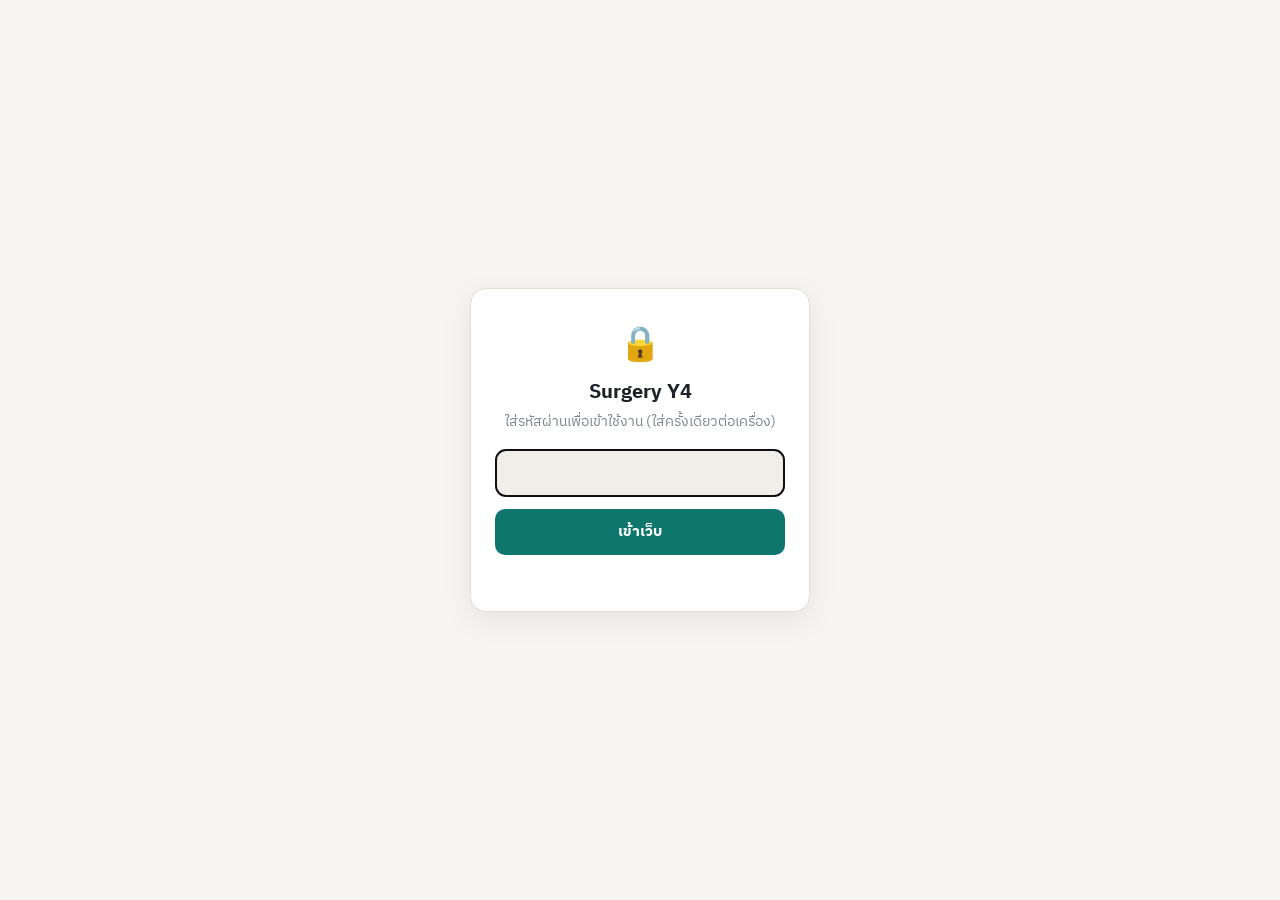
==== crt-abdominal-mass.html @ 893388a8 "Add CRT Gen B pages: Abdominal mass and Acute abdomen Two separate pages built from the CRT prep doc" ====
<!doctype html>
<html lang="th">
<head>
<meta charset="utf-8">
<meta name="viewport" content="width=device-width,initial-scale=1">
<title>Surgery Y4 · CRT: Abdominal mass</title>
<link rel="preconnect" href="https://fonts.googleapis.com"><link rel="preconnect" href="https://fonts.gstatic.com" crossorigin>
<link href="https://fonts.googleapis.com/css2?family=IBM+Plex+Sans+Thai:wght@400;500;600;700&display=swap" rel="stylesheet">
<link rel="stylesheet" href="assets/style.css">
<script src="assets/gate.js"></script>
</head>
<body>
<main class="wrap">
  <h1>CRT: Abdominal mass</h1>
  <p class="lead">CRT สาย Gen B กลุ่ม F2 · อ.สีชาด · ไล่ตามชีท Activity I ทีละตอน: ซักประวัติ → DDx + ตรวจร่างกาย → ส่งตรวจ → lab → วินิจฉัย + biopsy → การรักษาและเตรียมผ่าตัด</p>
  <div class="row" style="margin:0 0 14px"><a class="btn primary" href="crt-abdominal-mass.html">🫃 CRT: Abdominal mass</a><a class="btn" href="crt-acute-abdomen.html">🚨 CRT: Acute abdomen</a></div>
  <div class="legend" style="display:block"><b>เคสใน Activity I</b><div style="margin-top:4px">ชายไทย 50 ปี คลำก้อนท้องซ้ายบน 2 เดือน แน่นท้อง กินได้น้อยลง น้ำหนักลด 4 กก. · ตรวจพบก้อน 10 × 12 cm ที่ LUQ ผิวขรุขระ แข็ง ขยับได้ ไม่เจ็บ</div><div style="margin-top:4px">CT: exophytic mass 12.6 × 22.1 × 16.2 cm จาก antrum มี central necrosis ไม่มีต่อมน้ำเหลืองโต · EGD: submucosal mass · <strong>วินิจฉัย: gastric GIST</strong></div></div>
  <div class="legend"><span><b>🔥</b> ออกบ่อยมาก</span><span><b>★</b> เคยออก</span><span><mark class="trap">ไฮไลต์เหลือง</mark> จุดที่ข้อสอบชอบหลอก</span><span>ป้ายขวาของหัวข้อ = จำนวนชุดข้อสอบเก่า (จาก 27 ชุด MCQ Med38–51) ที่มีเรื่องนั้น</span></div>
  <div class="card sec">
    <div class="toolbar" style="margin:0 0 6px"><button class="btn sm" id="openall">เปิดทั้งหมด</button><button class="btn sm" id="closeall">ปิดทั้งหมด</button></div>
    <details class="topic" id="s1" open><summary><span class="tt">ตอนที่ 1 ซักประวัติ</span></summary><div class="topic-body"><p>ซักให้ได้ 3 เรื่อง: ก้อนมาจากอวัยวะไหน, น่าจะเป็นเนื้อร้ายไหม, และผู้ป่วยพร้อมผ่าตัดแค่ไหน ในคาบ อาจารย์ตอบไว้ว่า กินได้ลดลง, แน่นท้องตลอด, ไม่ปวด, น้ำหนักลด 4 กก. ใน 2 เดือน, คลำก้อนได้ที่ LUQ, ไม่มีโรคประจำตัว</p>
<ul>
<li>🗣️ <strong>อาการ — ก้อนในท้องจาก GIST ของกระเพาะ (เคสนี้)</strong>:<ul>
<li><strong>ตำแหน่ง</strong>: ก้อนที่ท้องด้านซ้ายบน (LUQ) คลำขอบบนไม่ได้</li>
<li><strong>เริ่มต้น</strong>: ค่อยเป็นค่อยไป คลำเจอเอง ไม่มีเหตุนำ</li>
<li><strong>ระยะเวลา</strong>: 2 เดือน</li>
<li><strong>ลักษณะ</strong>: ก้อนแข็ง ผิวขรุขระ ไม่เจ็บ · อึดอัดแน่นท้องเป็นบางครั้ง ไม่ปวด</li>
<li><strong>ร้าว/ลาม</strong>: ไม่มีอาการปวดร้าว</li>
<li><strong>อาการร่วม</strong>: กินได้น้อยลงเพราะแน่น (ไม่ได้เบื่ออาหาร), น้ำหนักลด 4 กก. ใน 2 เดือน, ซีดเล็กน้อย · ไม่มีคลื่นไส้อาเจียน ไม่มีไข้ อุจจาระปัสสาวะปกติ · GIST ทั่วไปมักมาด้วยเลือดออกในทางเดินอาหาร (ถ่ายดำ ซีด)</li>
<li><strong>ปัจจัยที่ทำให้เป็นมาก/ดีขึ้น</strong>: แน่นมากขึ้นเมื่อกินอาหาร</li>
<li><strong>ช่วงเวลา/การดำเนินโรค</strong>: ก้อนโตช้า อาการน้อยจนก้อนใหญ่มาก เพราะโตออกนอกผนังกระเพาะ (exophytic) · พบบ่อยช่วงอายุ 50–60 ปี</li>
</ul>
</li>
</ul>
<ol>
<li><strong>ตัวก้อน</strong> — เริ่มเมื่อไร, คลำเจอเองหรือคนอื่นทัก, โตเร็วแค่ไหน, ตำแหน่งตอนแรก, ปวดไหม, โตขึ้นตอนไอเบ่งหรือยุบตอนนอน (hernia)<ul>
<li>โตเร็วในไม่กี่สัปดาห์ → คิดถึงเลือดออกในก้อน, abscess หรือมะเร็งที่โตเร็ว (lymphoma)</li>
</ul>
</li>
<li><strong>อาการตามอวัยวะ</strong><ul>
<li>กระเพาะ: อิ่มเร็ว (early satiety), dyspepsia, คลื่นไส้อาเจียนเศษอาหาร (gastric outlet obstruction — ก้อนที่ antrum), กลืนลำบาก, อาเจียนเป็นเลือด, ถ่ายดำ</li>
<li>ลำไส้ใหญ่: นิสัยการถ่ายเปลี่ยน, ถ่ายเป็นเลือด, ท้องผูกสลับท้องเสีย, อุจจาระลำเล็กลง</li>
<li>ตับอ่อน/ทางเดินน้ำดี: ตาเหลือง คัน ปัสสาวะสีชา อุจจาระซีด, ปวดร้าวไปหลัง, ถ่ายมัน, เบาหวานเพิ่งเป็นใหม่</li>
<li>ไต/ต่อมหมวกไต: ปัสสาวะเป็นเลือด, ปวดเอว, ปวดศีรษะ ใจสั่น เหงื่อออก (pheochromocytoma), ลักษณะ Cushing</li>
<li>ม้าม/เลือด: ซีด เลือดออกง่าย ติดเชื้อบ่อย ไข้เรื้อรัง</li>
</ul>
</li>
<li><strong>Constitutional / B symptoms</strong> — ไข้ เหงื่อออกกลางคืน น้ำหนักลด (คิดเป็น % ต่อเวลา), เบื่ออาหาร</li>
<li><strong>อาการซีด</strong> — เหนื่อยง่าย ใจสั่น เวียนศีรษะ และถามถ่ายดำทุกครั้ง เพราะ GIST และมะเร็งกระเพาะมักเลือดซึม</li>
<li><strong>ประวัติอดีตที่เปลี่ยน DDx</strong><ul>
<li>ดื่มเหล้า + เคยปวดท้องรุนแรงร้าวหลัง → acute pancreatitis → pancreatic pseudocyst</li>
<li>อุบัติเหตุช่องท้อง → splenic hematoma, pseudocyst</li>
<li>ยาต้านการแข็งตัวของเลือด → rectus sheath hematoma</li>
<li>Thalassemia, มาลาเรีย, ตับแข็ง → splenomegaly</li>
<li>ไวรัสตับอักเสบ B/C, มะเร็งเดิม, ผ่าตัดเดิม</li>
</ul>
</li>
<li><strong>ประวัติครอบครัว</strong> — มะเร็งกระเพาะ/ลำไส้ (Lynch, FAP, hereditary diffuse gastric cancer), NF1 (สัมพันธ์กับ GIST), VHL</li>
<li><strong>ความพร้อมผ่าตัด</strong> — โรคประจำตัว, ยา (antiplatelet, anticoagulant), แพ้ยา, เดินขึ้นบันได 2 ชั้นได้ไหม (ประมาณ 4 METs), สูบบุหรี่</li>
</ol></div></details><details class="topic" id="s2" ><summary><span class="tt">ตอนที่ 2 สมมติฐาน + การตรวจร่างกายที่ใช้แยก</span><span class="hy warm" title="มีเรื่องนี้ใน 7 จาก 27 ชุดข้อสอบ">★ ออก 7/27 ชุด</span></summary><div class="topic-body"><div class="topic-tools"><a class="btn sm" href="summary.html?cat=hpb">📚 สรุป ม้าม/ตับอ่อน</a><a class="btn sm primary" href="exam.html?tp=hpb%7C8&tt=Chronic%20pancreatitis%20%26%20spleen">📝 ข้อสอบเรื่อง Chronic pancreatitis & spleen (3 ข้อ)</a></div><p>ก้อน LUQ โตช้า ไม่ปวด แน่นท้อง กินได้น้อยลง น้ำหนักลด ในชาย 50 ปี → คิดเนื้องอกกระเพาะอาหารก่อน รองลงมาคือม้าม ตับอ่อนส่วนหาง ไตซ้าย และ retroperitoneal sarcoma ตอบเป็นชั้นจากผนังหน้าท้องเข้าไป แล้วไล่ตามอวัยวะ จะไม่ลืมตัวไหน</p>
<div class="tbl"><table>
<thead>
<tr>
<th>ชั้น / อวัยวะ</th>
<th>โรคที่คิด</th>
<th>เคสนี้เข้ากันแค่ไหน</th>
</tr>
</thead>
<tbody>
<tr>
<td>ผนังหน้าท้อง</td>
<td>rectus sheath hematoma, desmoid, lipoma, hernia</td>
<td>ไม่มียากันเลือดแข็ง ไม่เคยผ่าตัด → ไม่น่าใช่</td>
</tr>
<tr>
<td>กระเพาะอาหาร</td>
<td>GIST, adenocarcinoma, lymphoma, leiomyoma</td>
<td>อิ่มเร็ว กินน้อยลง น้ำหนักลด → เข้ากันที่สุด</td>
</tr>
<tr>
<td>ม้าม</td>
<td>splenomegaly (lymphoma, CML, myelofibrosis, thalassemia, malaria, portal hypertension), splenic cyst/abscess</td>
<td>ต้องตรวจ notch การเคลื่อนตามหายใจ และดู CBC</td>
</tr>
<tr>
<td>ตับอ่อน body/tail</td>
<td>pancreatic pseudocyst, cystic neoplasm (MCN, SPN), adenocarcinoma, NET</td>
<td>ดื่มเหล้าบ้าง แต่ไม่เคยปวดแบบ pancreatitis → pseudocyst ไม่น่าใช่</td>
</tr>
<tr>
<td>ลำไส้ใหญ่ splenic flexure</td>
<td>colon cancer</td>
<td>การถ่ายปกติ → น้อยลง</td>
</tr>
<tr>
<td>ไต/ต่อมหมวกไตซ้าย</td>
<td>RCC, hydronephrosis, polycystic kidney, adrenal tumor</td>
<td>ไม่มีปัสสาวะเป็นเลือดหรือปวดเอว</td>
</tr>
<tr>
<td>Retroperitoneum</td>
<td>sarcoma (liposarcoma, leiomyosarcoma), lymphoma</td>
<td>ก้อนใหญ่โตช้าได้เหมือนกัน → แยกด้วยการตรวจว่า fixed ไหม</td>
</tr>
<tr>
<td>ตับกลีบซ้าย</td>
<td>HCC, cyst, liver abscess</td>
<td>มักอยู่ epigastrium และต่อกับตับ</td>
</tr>
</tbody>
</table></div>
<p><strong>การตรวจที่ใช้แยกชั้นของก้อน</strong></p>
<div class="tbl"><table>
<thead>
<tr>
<th>คำถาม</th>
<th>วิธีตรวจ</th>
<th>แปลผล</th>
</tr>
</thead>
<tbody>
<tr>
<td>ผนังหน้าท้อง หรือในช่องท้อง</td>
<td>Carnett / Fothergill: ให้ผู้ป่วยยกศีรษะหรือยกขาเกร็ง rectus</td>
<td>ก้อนยังคลำได้ชัด = ผนังหน้าท้อง (Fothergill บวก + ไม่ข้าม midline = rectus sheath hematoma) · คลำได้น้อยลง = ในช่องท้อง</td>
</tr>
<tr>
<td>Intraperitoneal หรือ retroperitoneal</td>
<td>ขยับก้อนด้านข้าง, ท่า knee-elbow, เคาะ</td>
<td>ขยับได้ ตกมาข้างหน้าในท่า knee-elbow = intraperitoneal · fixed เคาะโปร่ง (ลำไส้บังข้างหน้า) = retroperitoneal · มะเร็งในช่องท้องที่ลุกลามติดผนังก็ fixed ได้</td>
</tr>
</tbody>
</table></div>
<p><strong>ม้าม vs ไตซ้าย</strong></p>
<div class="tbl"><table>
<thead>
<tr>
<th>ลักษณะ</th>
<th>ม้ามโต</th>
<th>ไตซ้ายโต</th>
</tr>
</thead>
<tbody>
<tr>
<td>ขอบบน</td>
<td>คลำเหนือก้อนไม่ได้ (โผล่จากใต้ชายโครง)</td>
<td>มักคลำเหนือก้อนได้</td>
</tr>
<tr>
<td>Notch</td>
<td>มีที่ขอบหน้า</td>
<td>ไม่มี</td>
</tr>
<tr>
<td>เคลื่อนตามหายใจ</td>
<td>เคลื่อนลงเฉียงไปทาง RLQ</td>
<td>เคลื่อนเล็กน้อย ลงตรงๆ</td>
</tr>
<tr>
<td>Bimanual</td>
<td>ไม่ ballotable</td>
<td>ballotable</td>
</tr>
<tr>
<td>เคาะ</td>
<td>ทึบ ต่อเนื่องกับ Traube's space</td>
<td>โปร่ง (colon อยู่ด้านหน้า)</td>
</tr>
<tr>
<td>ทิศที่โต</td>
<td>ไปทาง RLQ ข้าม midline ได้</td>
<td>ลงล่างตรงๆ ไม่ค่อยข้าม midline</td>
</tr>
</tbody>
</table></div>
<p><strong>ตรวจหาการกระจายและผลต่อร่างกาย</strong> — ซีด, ตาเหลือง, ภาวะโภชนาการ (muscle wasting), left supraclavicular LN (Virchow), left axillary LN (Irish), ก้อนที่สะดือ (Sister Mary Joseph), ตับโต, ascites, DRE หา rectal shelf (Blumer), ผู้หญิงตรวจรังไข่ (Krukenberg)</p>
<div class="co co-pit"><span class="co-h">⚠️ Pitfall</span> ก้อนที่<mark class="trap">คลำขอบบนไม่ได้ไม่จำเป็นต้องเป็นม้าม</mark> — กระเพาะและหางตับอ่อนก็อยู่ใต้ชายโครงซ้าย ต้องดู notch การเคลื่อนตามหายใจ และยืนยันด้วย CT</div></div></details><details class="topic" id="s3" ><summary><span class="tt">ตอนที่ 3 แปลผลตรวจร่างกาย + ส่งตรวจอะไรเพิ่ม</span></summary><div class="topic-body"><p>ผลตรวจชี้ว่าเป็นก้อน solid ในช่องท้อง (intraperitoneal) ที่งอกจากอวัยวะใต้ชายโครงซ้าย มีซีดเล็กน้อย และยังไม่เห็นการกระจายทางคลินิก → กระเพาะอาหารขึ้นมาเป็นอันดับแรก</p>
<div class="tbl"><table>
<thead>
<tr>
<th>ผลตรวจ</th>
<th>แปลว่า</th>
</tr>
</thead>
<tbody>
<tr>
<td>Vital signs ปกติ, ไม่มีไข้</td>
<td>ไม่มี sepsis/abscess, ไม่มี hypovolemia</td>
</tr>
<tr>
<td>Mild pale</td>
<td>ซีด → คิดเลือดซึมเรื้อรังจากก้อนในทางเดินอาหาร หรือโรคเรื้อรัง</td>
</tr>
<tr>
<td>Movable</td>
<td>อยู่ในช่องท้อง (intraperitoneal) ไม่ใช่ retroperitoneum และยังไม่ลุกลามติดผนัง</td>
</tr>
<tr>
<td>คลำขอบบนไม่ได้</td>
<td>ก้อนมาจากใต้ชายโครง/ใต้ diaphragm → กระเพาะ ม้าม หางตับอ่อน</td>
</tr>
<tr>
<td>ไม่เคลื่อนตามหายใจ + ผิวขรุขระ</td>
<td>ไม่เหมือนม้าม (ม้ามเคลื่อนตามหายใจ ผิวเรียบ มี notch)</td>
</tr>
<tr>
<td>Irregular, firm, not tender</td>
<td>เนื้องอก solid ไม่ใช่การอักเสบ/abscess (ซีสต์มักนุ่ม ผิวเรียบ)</td>
</tr>
<tr>
<td>ไม่มีตับโต ascites ต่อมน้ำเหลืองไหปลาร้า rectal shelf</td>
<td>ไม่มีหลักฐานทางคลินิกว่ากระจายไปตับ เยื่อบุช่องท้อง หรือต่อมน้ำเหลือง</td>
</tr>
<tr>
<td>ไม่มี superficial vein dilatation</td>
<td>ไม่มี portal hypertension หรือ IVC อุดตัน</td>
</tr>
</tbody>
</table></div>
<p><strong>ส่งตรวจเพิ่ม (คำตอบตอนที่ 3)</strong></p>
<ul>
<li><strong>Lab พื้นฐาน</strong> — CBC + peripheral blood smear (ซีด, เกล็ดเลือด, WBC ผิดปกติใน lymphoma/CML), BUN/Cr, electrolytes, LFT + albumin, coagulation, UA, stool occult blood</li>
<li><strong>LDH</strong> — สูงมากชวนคิด lymphoma</li>
<li><strong>Tumor marker</strong> (CEA, CA 19-9; AFP ถ้าคิดตับ) — ใช้เป็น baseline และติดตามหลังรักษา ไม่ใช้วินิจฉัย</li>
<li><strong>Ultrasound abdomen</strong> — ทำได้เร็ว บอก solid vs cystic และอวัยวะต้นกำเนิดคร่าวๆ แต่ก้อนใหญ่และลมในลำไส้ทำให้ดูยาก</li>
<li><strong>CT abdomen with IV contrast</strong> — ตัวหลัก: อวัยวะต้นกำเนิด, ขนาด, การลุกลาม, ต่อมน้ำเหลือง, ตับ, เยื่อบุช่องท้อง → ใช้ทั้งวินิจฉัย แบ่งระยะ และวางแผนผ่าตัด</li>
<li><strong>EGD</strong> — ดูว่าเป็นรอยโรคที่ mucosa (มะเร็ง, ตัดชิ้นเนื้อได้เลย) หรือก้อนใต้ mucosa กดเบียดเข้ามา (submucosal/subepithelial)</li>
<li><strong>EUS ± FNA/FNB</strong> — ถ้า EGD เจอก้อนใต้ mucosa: บอกชั้นที่ก้อนงอก (GIST มาจาก muscularis propria) และเก็บชิ้นเนื้อ</li>
<li><strong>Colonoscopy</strong> — เมื่อสงสัย splenic flexure หรือ stool occult blood บวกโดย EGD ไม่พบจุดเลือดออก</li>
<li><strong>CXR</strong> (หรือ CT chest ถ้าเป็นมะเร็ง) — หา lung metastasis และเตรียมผ่าตัด</li>
</ul>
<div class="co co-pearl"><span class="co-h">💡 Clinical pearl</span> CT abdomen with IV contrast คือการตรวจหลักของก้อนในท้องเกือบทุกชนิด — บอกอวัยวะต้นกำเนิด การลุกลาม การกระจาย และใช้วางแผนผ่าตัดในครั้งเดียว</div></div></details><details class="topic" id="s4" ><summary><span class="tt">ตอนที่ 4 แปลผล lab + CA stomach มีอะไรบ้าง กระจายไปไหน</span><span class="hy warm" title="มีเรื่องนี้ใน 9 จาก 27 ชุดข้อสอบ">★ ออก 9/27 ชุด</span></summary><div class="topic-body"><div class="topic-tools"><a class="btn sm primary" href="exam.html?tp=upper-gi%7C9&tt=Gastric%20cancer%2C%20GIST%20%26%20post-gastrectomy%20syndromes">📝 ข้อสอบเรื่อง Gastric cancer, GIST & post-gastrectomy syndromes (6 ข้อ)</a></div><p>Lab สำคัญมี 3 ตัว: ซีดเล็กน้อย (Hb 10.1) เกล็ดเลือดต่ำเล็กน้อย (120,000) และ Na/K ต่ำจากกินน้อย ส่วนตับ ไต และโภชนาการยังปกติ</p>
<div class="tbl"><table>
<thead>
<tr>
<th>Lab</th>
<th>ค่า</th>
<th>แปลผล</th>
<th>ทำอะไรต่อ</th>
</tr>
</thead>
<tbody>
<tr>
<td>Hb / Hct</td>
<td>10.1 g/dL / 32%</td>
<td>Anemia เล็กน้อย ตรงกับ mild pale</td>
<td>MCV, ferritin/iron studies, stool occult blood, ถามถ่ายดำ — คิดเลือดซึมเรื้อรังจากก้อน</td>
</tr>
<tr>
<td>WBC / diff</td>
<td>6,500, PMN 65, L 30</td>
<td>ปกติ</td>
<td>ไม่มีการติดเชื้อ ไม่มีลักษณะ leukemia</td>
</tr>
<tr>
<td>Platelet</td>
<td>120,000/mm³</td>
<td>Thrombocytopenia เล็กน้อย</td>
<td>ตรวจซ้ำ + blood smear (platelet clumping) แล้วคิด hypersplenism, เหล้า, ไขกระดูกถูกแทรก (lymphoma) · ระดับนี้ยังผ่าตัดใหญ่ได้</td>
</tr>
<tr>
<td>Na</td>
<td>132 mmol/L</td>
<td>Hyponatremia เล็กน้อย</td>
<td>ประเมิน volume แล้วแก้ก่อนผ่าตัด</td>
</tr>
<tr>
<td>K</td>
<td>3.2 mmol/L</td>
<td>Hypokalemia เล็กน้อย จากกินน้อย</td>
<td>ให้ KCl จน ≥ 3.5 ก่อนผ่าตัด + ดู Mg</td>
</tr>
<tr>
<td>Cl / CO₂</td>
<td>99 / 25 mmol/L</td>
<td>ปกติ</td>
<td>ไม่มี hypochloremic hypokalemic metabolic alkalosis → ยังไม่มี gastric outlet obstruction ที่อาเจียนมาก</td>
</tr>
<tr>
<td>BUN / Cr</td>
<td>12 / 0.9 mg%</td>
<td>ปกติ</td>
<td>ฉีด contrast ทำ CT ได้</td>
</tr>
<tr>
<td>LFT</td>
<td>DB 0.3, TB 0.4, AST 25, ALT 30, ALP 90</td>
<td>ปกติ</td>
<td>ไม่มีทางเดินน้ำดีอุดตัน ไม่ชวนคิด liver metastasis (แต่ไม่ตัดออก)</td>
</tr>
<tr>
<td>Total protein / albumin</td>
<td>6.5 / 3.8 g%</td>
<td>ปกติ</td>
<td>โภชนาการยังพอ แต่น้ำหนักลด 4 กก. → ทำ nutritional screening ก่อนผ่า</td>
</tr>
<tr>
<td>UA</td>
<td>ปกติ, blood negative</td>
<td>ไม่มี hematuria</td>
<td>ก้อนจากไตน้อยลง (แต่ UA ปกติไม่ตัด RCC)</td>
</tr>
</tbody>
</table></div>
<p><strong>คำถามในคาบ: "CA stomach มีอะไรบ้าง กระจายไปไหนบ้าง"</strong></p>
<ul>
<li><strong>ชนิดของเนื้องอกกระเพาะร้าย</strong></li>
<li>Adenocarcinoma — พบมากที่สุด (ราว 90%) แบ่งตาม Lauren เป็น intestinal type กับ diffuse type (signet ring, linitis plastica)</li>
<li>Lymphoma — MALT lymphoma (สัมพันธ์กับ H. pylori) และ DLBCL</li>
<li>GIST — เนื้องอก mesenchymal ที่พบบ่อยที่สุดของทางเดินอาหาร (กระเพาะราว 60%)</li>
<li>อื่นๆ: neuroendocrine tumor, leiomyosarcoma, มะเร็งที่กระจายมากระเพาะ (melanoma, breast, lung)</li>
<li><strong>ทางกระจายของ adenocarcinoma</strong></li>
<li>Direct invasion: ตับอ่อน transverse colon ตับ ม้าม</li>
<li>Lymphatic: perigastric → celiac → para-aortic · Virchow node (left supraclavicular) · Irish node (left axillary)</li>
<li>Hematogenous: ตับมากที่สุด ตามด้วยปอด กระดูก</li>
<li>Peritoneal (transcoelomic): Sister Mary Joseph nodule (สะดือ) · Blumer shelf (คลำได้จาก DRE) · Krukenberg tumor (รังไข่) · malignant ascites</li>
<li>Paraneoplastic: Leser-Trélat, acanthosis nigricans, Trousseau syndrome</li>
<li><strong>ต่างจาก GIST</strong> — GIST กระจายไปตับและเยื่อบุช่องท้อง แต่แทบไม่ไปต่อมน้ำเหลือง นี่คือเหตุผลที่ผ่า GIST ไม่ต้องเลาะต่อมน้ำเหลือง</li>
</ul>
<div class="co co-pit"><span class="co-h">⚠️ Pitfall</span> ก้อนในกระเพาะ + Hb ต่ำ → <mark class="trap">ถามถ่ายดำและส่ง stool occult blood เสมอ</mark> GIST เลือดซึมได้แม้ mucosa ดูเรียบ</div></div></details><details class="topic" id="s5" ><summary><span class="tt">ตอนที่ 5 วินิจฉัย + บทบาทของ biopsy</span><span class="hy warm" title="มีเรื่องนี้ใน 9 จาก 27 ชุดข้อสอบ">★ ออก 9/27 ชุด</span></summary><div class="topic-body"><div class="topic-tools"><a class="btn sm primary" href="exam.html?tp=upper-gi%7C9&tt=Gastric%20cancer%2C%20GIST%20%26%20post-gastrectomy%20syndromes">📝 ข้อสอบเรื่อง Gastric cancer, GIST & post-gastrectomy syndromes (6 ข้อ)</a></div><p>วินิจฉัย: <strong>Gastric GIST ที่ antrum ขนาดใหญ่ (ยาวสุด 22 cm ตาม CT) ยังไม่ลุกลามอวัยวะข้างเคียงและไม่กระจาย</strong> ก้อนโตออกนอกผนังกระเพาะ มี central necrosis ไม่มีต่อมน้ำเหลือง และ EGD เห็นก้อนใต้ mucosa — ทั้งหมดเป็นภาพแบบฉบับของ GIST</p>
<div class="tbl"><table>
<thead>
<tr>
<th>ผลตรวจ</th>
<th>อ่านว่า</th>
</tr>
</thead>
<tbody>
<tr>
<td>CT: large heterogeneous <strong>exophytic</strong> mass 12.6 × 22.1 × 16.2 cm จาก antrum</td>
<td>โตออกนอกผนัง จึงมีอาการน้อยจนก้อนใหญ่ (แค่แน่นท้อง อิ่มเร็ว)</td>
</tr>
<tr>
<td>Central necrosis</td>
<td>ก้อนโตเกินเลือดเลี้ยง — เปราะ เลือดออกง่าย แตกได้</td>
</tr>
<tr>
<td>No adjacent organ invasion</td>
<td>ดันอวัยวะรอบข้างแต่ไม่กินเข้าไป → น่าจะตัดออกได้</td>
</tr>
<tr>
<td>Normal liver, no lymphadenopathy</td>
<td>ไม่มี liver metastasis · ไม่มีต่อมน้ำเหลืองเข้ากับ GIST ไม่เข้ากับ adenocarcinoma/lymphoma</td>
</tr>
<tr>
<td>EGD: submucosal mass at antrum</td>
<td>ก้อนนูน mucosa คลุมเรียบ → รอยโรคอยู่ใต้ mucosa คีบชิ้นเนื้อธรรมดามักได้แค่ mucosa ปกติ</td>
</tr>
<tr>
<td>CXR normal</td>
<td>ไม่มี lung metastasis, พร้อมดมยา</td>
</tr>
<tr>
<td>LDH 320 U/L</td>
<td>สูงเล็กน้อยหรือก้ำกึ่ง (ขึ้นกับค่าอ้างอิง lab) — ไม่จำเพาะ มาจากเนื้อตายในก้อนได้ · lymphoma มัก LDH สูงชัด + ต่อมน้ำเหลืองโตหลายที่</td>
</tr>
</tbody>
</table></div>
<p><strong>วินิจฉัยแยกโรค (submucosal gastric mass)</strong></p>
<div class="tbl"><table>
<thead>
<tr>
<th>โรค</th>
<th>ที่เข้ากัน</th>
<th>ที่ไม่เข้า / แยกด้วย</th>
</tr>
</thead>
<tbody>
<tr>
<td><strong>GIST</strong></td>
<td>submucosal, exophytic, necrosis, ไม่มี LN, อายุ 50–60</td>
<td>— (CD117/DOG1 บวก)</td>
</tr>
<tr>
<td>Leiomyoma</td>
<td>submucosal</td>
<td>มักเล็ก เนื้อเดียว ไม่ necrosis · desmin/SMA บวก CD117 ลบ</td>
</tr>
<tr>
<td>Leiomyosarcoma</td>
<td>ก้อนใหญ่ necrosis</td>
<td>พบน้อยกว่า GIST มาก · desmin บวก</td>
</tr>
<tr>
<td>Schwannoma</td>
<td>submucosal</td>
<td>มักเนื้อเดียวไม่ necrosis · S100 บวก</td>
</tr>
<tr>
<td>Gastric lymphoma</td>
<td>LDH สูง น้ำหนักลด</td>
<td>มักเป็นผนังหนา/แผลที่ mucosa มี LN โต — ต้องแยกให้ได้ เพราะรักษาด้วย chemo ไม่ใช่ผ่า</td>
</tr>
<tr>
<td>Gastric adenocarcinoma</td>
<td>น้ำหนักลด ซีด</td>
<td>รอยโรคที่ mucosa มี LN/ascites</td>
</tr>
<tr>
<td>ก้อนนอกกดกระเพาะ (หางตับอ่อน, ม้าม)</td>
<td>EGD เห็นเป็นก้อนนูนเหมือนกัน</td>
<td>CT บอกว่าก้อนงอกจากกระเพาะ หรือ EUS ดูชั้น</td>
</tr>
</tbody>
</table></div>
<p><strong>บทบาทของการส่งชิ้นเนื้อ (คำตอบที่อาจารย์อยากได้ยิน)</strong></p>
<ol>
<li><strong>ไม่จำเป็นต้อง biopsy ก่อนผ่าทุกราย</strong> — ก้อนที่ภาพเหมือน GIST ตัดออกได้ง่าย และตั้งใจผ่าเลย ได้ผลพยาธิจากชิ้นที่ตัดออกมา</li>
<li><strong>ต้อง biopsy ก่อน</strong> เมื่อ<ul>
<li>ก้อนใหญ่หรืออยู่ตำแหน่งที่ต้องผ่าใหญ่ (multivisceral resection, total gastrectomy) → จะให้ <strong>neoadjuvant imatinib</strong> ต้องมีชิ้นเนื้อยืนยัน + mutation ก่อน — <strong>เคสนี้ก้อน 22 cm เข้าข้อนี้</strong></li>
<li>สงสัยโรคที่ไม่รักษาด้วยการผ่า เช่น lymphoma</li>
<li>ภาพไม่ชัดว่าเป็นโรคอะไร</li>
<li>โรคกระจายหรือตัดออกไม่ได้ ก่อนเริ่มยา</li>
</ul>
</li>
<li><strong>วิธี</strong> — EUS-guided core/FNB ดีที่สุด (รอยเข็มอยู่ในส่วนที่จะตัดออก เสี่ยงแตก/seeding ต่ำ) · image-guided percutaneous core ทำได้บางกรณี · <strong>ไม่ทำ open/laparoscopic incisional biopsy</strong> เพราะก้อนแตก = กระจายเยื่อบุช่องท้อง · คีบ biopsy ผ่าน EGD ธรรมดามักไม่ถึงก้อน</li>
<li><strong>Pathology</strong> — spindle cell (พบมากสุด), epithelioid, mixed · IHC: <strong>CD117 (KIT)</strong> บวกเกือบทุกราย, <strong>DOG1</strong> ช่วยในราย KIT ลบ, CD34 · ทำ desmin/SMA และ S100 เพื่อแยก leiomyoma/schwannoma</li>
<li><strong>Mutation analysis</strong> (กำหนดการใช้ยา)<ul>
<li>KIT exon 11 — พบบ่อยสุด ตอบสนอง imatinib ดีที่สุด</li>
<li>KIT exon 9 — พบใน GIST ลำไส้เล็กมากกว่า ในโรคระยะลุกลามใช้ imatinib 800 mg/วัน</li>
<li>PDGFRA D842V — ดื้อ imatinib → ไม่ให้ adjuvant imatinib, โรคลุกลามใช้ avapritinib</li>
<li>KIT/PDGFRA wild-type (SDH-deficient, NF1) — คนอายุน้อย กระเพาะ ไปต่อมน้ำเหลืองได้ ตอบสนอง imatinib ไม่ดี</li>
</ul>
</li>
</ol>
<div class="co co-red"><span class="co-h">🚩 Red flag</span> ห้ามทำ open/laparoscopic incisional biopsy ของก้อนที่สงสัย GIST — ก้อนแตกทำให้กระจายในเยื่อบุช่องท้อง และกลายเป็น high risk ทันที</div>

<div class="co co-pit"><span class="co-h">⚠️ Pitfall</span> <mark class="trap">คีม biopsy ผ่าน EGD ธรรมดามักได้แค่ mucosa ปกติ</mark> เพราะก้อนอยู่ใต้ mucosa → ใช้ EUS-FNB</div></div></details><details class="topic" id="s6" ><summary><span class="tt">การรักษา GIST + การเตรียมก่อน–ระหว่าง–หลังผ่าตัด</span><span class="hy warm" title="มีเรื่องนี้ใน 9 จาก 27 ชุดข้อสอบ">★ ออก 9/27 ชุด</span></summary><div class="topic-body"><div class="topic-tools"><a class="btn sm" href="summary.html?cat=upper-gi">📚 สรุป Gastric cancer, GIST</a><a class="btn sm primary" href="exam.html?tp=upper-gi%7C9&tt=Gastric%20cancer%2C%20GIST%20%26%20post-gastrectomy%20syndromes">📝 ข้อสอบเรื่อง Gastric cancer, GIST & post-gastrectomy syndromes (6 ข้อ)</a></div><p>หลักคือ ตัดก้อนออกหมด (R0) โดยไม่ให้แตก แล้วให้ imatinib ตามความเสี่ยง — เคสนี้ก้อนเกิน 10 cm จึงเป็น high risk แน่นอนตาม modified NIH และควรได้ adjuvant imatinib 400 mg/วัน 3 ปี ถ้า mutation ตอบสนองยา</p>
<p><strong>แผนสำหรับเคสนี้</strong></p>
<ol>
<li>MDT (ศัลยแพทย์, อายุรแพทย์มะเร็ง, รังสี, พยาธิ)</li>
<li>EUS-FNB ยืนยัน GIST + ส่ง mutation</li>
<li>ถ้าตัดตอนนี้ต้องผ่าใหญ่เกินไป → <strong>neoadjuvant imatinib 400 mg/วัน</strong> ราว 6–12 เดือน ตรวจ CT ทุกราว 3 เดือน ผ่าตัดตอนก้อนยุบมากที่สุด (ก้อนที่ตอบสนองจะเล็กลงและดำลงบน CT) — เป้าคือเก็บกระเพาะได้มากขึ้นและลดโอกาสแตก</li>
<li>ถ้าตัดได้โดยไม่เสียอวัยวะมาก → ผ่าตัดเลย</li>
<li>หลังผ่า: ใช้พยาธิ (ขนาด, mitotic count, ตำแหน่ง, ก้อนแตกไหม) ตัดสิน adjuvant</li>
</ol>
<details class="flowwrap" open><summary>🧭 ผังตัดสินใจ: GIST เฉพาะที่: biopsy → imatinib → ผ่าตัด <small>· คลิกกล่องเพื่อดูรายละเอียด</small></summary><div data-flow="gist"></div></details>

<p>เคสนี้ก้อน 22 cm จึงน่าจะเดินทางซ้าย (biopsy → neoadjuvant → ผ่าตัด) และจบที่ adjuvant เพราะขนาดเกิน 10 cm เป็น high risk อยู่แล้ว</p>
<p><strong>หลักการผ่าตัด GIST (ต่างจากมะเร็งกระเพาะ)</strong></p>
<ul>
<li>R0 en bloc เก็บ pseudocapsule ไว้ครบ · margin แค่ให้ไม่มีก้อนที่ขอบ ไม่ต้องกว้างแบบ adenocarcinoma</li>
<li><strong>ไม่เลาะต่อมน้ำเหลืองเป็น routine</strong> เพราะ GIST แทบไม่ไปต่อมน้ำเหลือง (ยกเว้น SDH-deficient หรือเห็นต่อมโต)</li>
<li>จับก้อนเบาๆ ก้อนเปราะและมีเลือดมาก · <strong>ก้อนแตก = high risk ทันที</strong> ต้องบันทึกใน op note</li>
<li>ตำแหน่ง antrum ใกล้ pylorus → wedge resection มักทำให้ตีบ จึงอาจต้อง distal gastrectomy + reconstruction (Billroth I/II หรือ Roux-en-Y)</li>
<li>สำรวจตับและเยื่อบุช่องท้องทุกครั้ง · ก้อนเล็กทำ laparoscopic ได้ ก้อนใหญ่แบบนี้มัก open</li>
</ul>
<p><strong>Risk stratification (modified NIH / Joensuu) — high risk เมื่อมีข้อใดข้อหนึ่ง</strong></p>
<ul>
<li>ก้อนแตก (rupture)</li>
<li>ขนาด &gt; 10 cm (เคสนี้)</li>
<li>Mitotic count &gt; 10 / 50 HPF</li>
<li>ขนาด &gt; 5 cm และ mitosis &gt; 5 / 50 HPF</li>
<li>ก้อนนอกกระเพาะ (เช่น ลำไส้เล็ก) ที่ ≤ 5 cm + mitosis &gt; 5 หรือ 5–10 cm + mitosis ≤ 5</li>
</ul>
<p>ตัวแปรที่ใช้คือ ขนาด, mitotic count, ตำแหน่ง (กระเพาะพยากรณ์ดีกว่าลำไส้เล็ก), และ rupture (Miettinen/AFIP ใช้ 3 ตัวแรก)</p>
<p><strong>Imatinib (tyrosine kinase inhibitor ต่อ KIT/PDGFRA)</strong></p>
<ul>
<li>Adjuvant: 400 mg/วัน <strong>3 ปี</strong> ใน high risk — SSG XVIII พบว่า 3 ปีดีกว่า 1 ปี ทั้ง recurrence-free survival และ overall survival · ไม่ให้ใน PDGFRA D842V</li>
<li>โรคกระจาย/กลับเป็นซ้ำ: imatinib 400 → 800 mg → sunitinib → regorafenib → ripretinib · D842V ใช้ avapritinib</li>
<li>ผลข้างเคียง: บวมรอบตา/ขา คลื่นไส้ ท้องเสีย ตะคริว เพลีย ผื่น ซีด/เม็ดเลือดขาวต่ำ ตับอักเสบ · กินพร้อมอาหาร · ระวังยาที่ตีกับ CYP3A4</li>
</ul>
<p><strong>เตรียมก่อนผ่าตัด</strong></p>
<ul>
<li>Informed consent รวมโอกาสต้องตัดกระเพาะมากกว่าที่คิด หรือตัดอวัยวะติดกัน</li>
<li>แก้ซีด (เหล็กกิน/IV ถ้าขาดเหล็ก, ให้เลือดถ้าต่ำมากหรือมีอาการ) · แก้ K และ Na · หาสาเหตุ platelet ต่ำ · ตรวจ coagulation</li>
<li>ประเมินโภชนาการ (NRS-2002) ถ้า malnutrition รุนแรงให้อาหารเสริม 7–14 วันก่อนผ่า</li>
<li>จองเลือด (group &amp; crossmatch PRC) — ก้อนใหญ่เลือดออกมากได้</li>
<li>ประเมินดมยา (ASA, EKG, CXR, functional capacity)</li>
<li>ได้ neoadjuvant imatinib อยู่ → หยุดก่อนผ่าไม่กี่วัน แล้วเริ่มใหม่เมื่อกินได้</li>
<li>NPO อาหารแข็ง 6 ชม. น้ำใส 2 ชม. (ERAS carbohydrate loading)</li>
<li>Prophylactic antibiotic: cefazolin 2 g IV ภายใน 60 นาทีก่อนลงมีด (เปิดกระเพาะ = clean-contaminated) ให้ซ้ำทุก 4 ชม.</li>
<li>VTE prophylaxis: mechanical + LMWH (มะเร็ง + ผ่าตัดช่องท้องใหญ่ = เสี่ยงสูง)</li>
<li>ไม่ต้อง bowel prep เป็น routine สำหรับกระเพาะ (พิจารณาถ้าอาจต้องตัด transverse colon ติดไปด้วย) · ใส่ NG tube, Foley</li>
</ul>
<p><strong>หลังผ่าตัด</strong></p>
<ul>
<li>เฝ้า V/S, I/O, NG output, drain, Hb · คุมปวดแบบ multimodal · ลุกเดินเร็ว incentive spirometry · เริ่มอาหารตาม ERAS</li>
<li>Complication ที่ต้องคิด: เลือดออก (POD 0–1), atelectasis, staple line/anastomotic leak (ราว POD 3–7), intra-abdominal abscess, delayed gastric emptying, pancreatic fistula (ก้อนใกล้ตับอ่อน — ส่ง drain amylase), SSI, DVT/PE — ดูตาม POD แบบใน Gen B guide</li>
<li>ระยะยาวหลัง distal gastrectomy: dumping syndrome (early 15–30 นาที, late 1–3 ชม. จากน้ำตาลต่ำ), ขาด B12 และเหล็ก, bile reflux gastritis, afferent loop syndrome (Billroth II), marginal ulcer</li>
</ul>
<p><strong>Follow-up</strong> — high risk: CT ช่องท้องทุก 3–6 เดือนช่วงกินยา ถี่ขึ้นช่วง 2 ปีแรกหลังหยุดยา (เสี่ยงกลับเป็นซ้ำสูงสุด) แล้วห่างออกจนปีละครั้ง · ตำแหน่งที่กลับมาบ่อย = ตับและเยื่อบุช่องท้อง</p>
<div class="co co-pearl"><span class="co-h">💡 Clinical pearl</span> GIST ไม่ต้องเลาะต่อมน้ำเหลืองและ margin ไม่ต้องกว้าง — ต่างจาก gastric adenocarcinoma ที่ต้องทำ lymphadenectomy</div>

<div class="co co-pit"><span class="co-h">⚠️ Pitfall</span> PDGFRA D842V ดื้อ imatinib → <mark class="trap">ไม่ให้ adjuvant imatinib แม้เป็น high risk</mark></div></div></details><details class="topic" id="s7" ><summary><span class="tt">คำถามที่น่าจะโดนถาม</span></summary><div class="topic-body"><div class="tbl"><table>
<thead>
<tr>
<th>คำถาม</th>
<th>ตอบสั้น</th>
</tr>
</thead>
<tbody>
<tr>
<td>ทำไมก้อนนี้ไม่น่าใช่ม้าม</td>
<td>ไม่เคลื่อนตามหายใจ ผิวขรุขระ ไม่มี notch และ CT เห็นก้อนงอกจากกระเพาะ</td>
</tr>
<tr>
<td>GIST มาจากเซลล์อะไร</td>
<td>Interstitial cells of Cajal (pacemaker ของลำไส้) ในชั้น muscularis propria</td>
</tr>
<tr>
<td>GIST เจอที่ไหนบ่อย</td>
<td>กระเพาะราว 60% ลำไส้เล็กราว 30% ที่เหลือ colon, rectum, esophagus</td>
</tr>
<tr>
<td>อาการที่พบบ่อย</td>
<td>เลือดออกในทางเดินอาหาร (ถ่ายดำ, ซีด), ก้อน, แน่นท้อง · บางรายพบโดยบังเอิญ</td>
</tr>
<tr>
<td>ทำไมคีบชิ้นเนื้อผ่าน EGD มักไม่ได้ผล</td>
<td>ก้อนอยู่ใต้ mucosa คีบได้แค่ mucosa ปกติ → ใช้ EUS-FNB</td>
</tr>
<tr>
<td>ทำไมไม่ทำ open/laparoscopic biopsy</td>
<td>ก้อนเปราะ แตกง่าย กระจายเยื่อบุช่องท้อง และก้อนแตก = high risk</td>
</tr>
<tr>
<td>ทำไมผ่า GIST ไม่เลาะต่อมน้ำเหลือง</td>
<td>แทบไม่กระจายทางน้ำเหลือง (ยกเว้น SDH-deficient)</td>
</tr>
<tr>
<td>ทำไมต้องส่ง mutation</td>
<td>ทำนายการตอบสนองยา: KIT exon 11 ตอบดี, exon 9 ต้องใช้ขนาดสูงในโรคลุกลาม, PDGFRA D842V ดื้อยา</td>
</tr>
<tr>
<td>ก้อนใหญ่ขนาดนี้ให้ยาก่อนผ่าได้ไหม</td>
<td>ได้ neoadjuvant imatinib หลังยืนยันชิ้นเนื้อและ mutation</td>
</tr>
<tr>
<td>ภาวะแทรกซ้อนฉุกเฉินของ GIST</td>
<td>UGIB, ก้อนแตกเลือดออกในช่องท้อง (hemoperitoneum), อุดตัน</td>
</tr>
<tr>
<td>Lab แบบไหนชี้ว่าก้อนที่ antrum อุดตันทางออกกระเพาะ</td>
<td>Hypochloremic hypokalemic metabolic alkalosis จากอาเจียน (+ paradoxical aciduria) — เคสนี้ Cl/HCO₃ ปกติ</td>
</tr>
<tr>
<td>GIST สัมพันธ์กับโรคอะไร</td>
<td>NF1, Carney triad (GIST + paraganglioma + pulmonary chondroma), Carney–Stratakis syndrome</td>
</tr>
</tbody>
</table></div></div></details>
  </div>
  <div class="card sec"><h3 style="margin:0 0 6px">แหล่งอ้างอิง</h3><ul>
<li>ชีท CRT2 Abdominal mass และ CRT3 Acute abdomen (Activity I) พร้อมโน้ตลายมือจากคาบ</li>
<li><a href="https://doi.org/10.1016/j.annonc.2021.09.005">ESMO–EURACAN–GENTURIS GIST guidelines 2022</a></li>
<li><a href="https://link.springer.com/10.1007/s12094-023-03177-7">SEOM–GEIS GIST guideline 2022</a></li>
<li><a href="https://link.springer.com/10.1038/s41416-024-02672-0">UK GIST guidelines 2024 (Br J Cancer)</a></li>
<li><a href="https://pubmed.ncbi.nlm.nih.gov/26527782/">SSG XVIII: 3 vs 1 ปี adjuvant imatinib (J Clin Oncol 2016)</a></li>
</ul></div>
</main>
<footer>เคสและคำถามมาจากชีท CRT ของภาควิชา (Activity I) พร้อมโน้ตจากคาบ · คำตอบเรียบเรียงจาก guideline ปัจจุบัน ใช้ประกอบการเรียน ไม่ใช่เฉลยทางการ</footer>
<script src="assets/common.js"></script>
<script src="assets/flow.js"></script>
<script>
SY4.header('crt');
const CRTFLOWS = {"gist": {"id": "crt-gist", "title": "GIST เฉพาะที่: biopsy → imatinib → ผ่าตัด", "intro": "ก้อน submucosal ในกระเพาะที่ภาพเข้ากับ GIST — ทุกทางจบที่ผ่าตัด R0 · imatinib ก่อนผ่าเมื่อก้อนใหญ่ หลังผ่าเมื่อ high risk", "steps": [{"l": "1", "t": "ยืนยันว่าเข้ากับ GIST และตัดได้ไหม", "nodes": [{"n": "CT + EGD เข้ากับ GIST", "s": "exophytic · necrosis · ไม่มี LN · submucosal", "t": "hot", "h": "<ul><li>CT with contrast: ก้อนโตออกนอกผนัง, central necrosis, ดันอวัยวะรอบข้างแต่ไม่กิน, ไม่มีต่อมน้ำเหลืองโต</li><li>EGD: ก้อนนูน mucosa คลุมเรียบ → ก้อนใต้ mucosa</li><li>EUS: ก้อนมาจากชั้น muscularis propria</li></ul>"}, {"n": "สงสัย lymphoma / ภาพไม่ชัด", "s": "biopsy ก่อนตัดสินใจผ่า", "t": "warn", "h": "<ul><li>Lymphoma: LDH สูงชัด, ต่อมน้ำเหลืองโตหลายที่, B symptoms → รักษาด้วย chemo ไม่ใช่ผ่าตัด</li><li>ภาพไม่ชัดว่าเป็นโรคอะไร → EUS-FNB ก่อน</li></ul>"}, {"n": "กระจาย / ตัดไม่ได้", "s": "biopsy + mutation → imatinib", "t": "danger", "h": "<ul><li>ต้องมีชิ้นเนื้อยืนยันก่อนเริ่มยา (percutaneous core ทำได้ในโรคระยะกระจาย)</li><li>imatinib 400 mg/วัน → 800 mg → sunitinib → regorafenib → ripretinib · PDGFRA D842V ใช้ avapritinib</li></ul>"}]}, {"l": "2", "t": "ตัดได้โดยไม่ต้องผ่าใหญ่?", "nodes": [{"n": "ได้ → ผ่าตัดเลย", "s": "ไม่จำเป็นต้อง biopsy ก่อน", "t": "ok", "h": "<p>ก้อนที่ภาพเหมือน GIST ตัดออกได้ง่าย ไม่ต้องตัดอวัยวะมาก → ผ่าตัดได้เลย ผลพยาธิได้จากชิ้นที่ตัดออก</p>"}, {"n": "ไม่ได้ → ยาก่อนผ่า", "s": "EUS-FNB + mutation → neoadjuvant imatinib 6–12 เดือน", "t": "warn", "h": "<ul><li>ก้อนใหญ่หรือต้องผ่าใหญ่ (multivisceral resection, total gastrectomy) — <b>เคสนี้ก้อน 22 cm</b></li><li>EUS-FNB ยืนยัน GIST + ส่ง mutation ก่อน (D842V ดื้อยา)</li><li>imatinib 400 mg/วัน ราว 6–12 เดือน, CT ทุกราว 3 เดือน, ผ่าตัดตอนก้อนยุบมากที่สุด</li></ul>"}]}, {"l": "3", "t": "ผ่าตัด", "nodes": [{"n": "R0 · ไม่ให้แตก · ไม่เลาะ LN", "s": "เก็บ pseudocapsule ไว้ครบ", "t": "hot", "h": "<ul><li>margin แค่ให้ไม่มีก้อนที่ขอบ ไม่ต้องกว้างแบบ adenocarcinoma</li><li>ไม่เลาะต่อมน้ำเหลืองเป็น routine (ยกเว้น SDH-deficient หรือเห็นต่อมโต)</li><li>antrum ใกล้ pylorus → อาจต้อง distal gastrectomy + reconstruction</li><li>สำรวจตับและเยื่อบุช่องท้องทุกครั้ง</li></ul>"}, {"n": "ก้อนแตกระหว่างผ่า", "s": "= high risk ทันที", "t": "danger", "h": "<p>ก้อนแตก (rupture) ทำให้เป็น high risk ไม่ว่าขนาดหรือ mitosis เท่าไร — ต้องบันทึกใน op note เพราะเปลี่ยนการให้ adjuvant</p>"}]}, {"l": "4", "t": "หลังผ่า: ประเมินความเสี่ยงจากพยาธิ", "nodes": [{"n": "High risk + mutation ไวยา", "s": "adjuvant imatinib 400 mg/วัน 3 ปี", "t": "hot", "h": "<ul><li>modified NIH: rupture, &gt; 10 cm, mitosis &gt; 10/50 HPF, &gt; 5 cm + mitosis &gt; 5</li><li>SSG XVIII: 3 ปีดีกว่า 1 ปีทั้ง RFS และ OS</li></ul>"}, {"n": "Low risk หรือ PDGFRA D842V", "s": "ไม่ให้ยา", "t": "ok", "h": "<p>D842V ดื้อ imatinib จึงไม่ให้ adjuvant แม้เป็น high risk</p>"}]}, {"l": "5", "t": "ติดตาม", "nodes": [{"n": "CT ช่องท้องเป็นระยะ", "s": "ที่กลับมาบ่อย = ตับ, เยื่อบุช่องท้อง", "t": "ok", "h": "<p>high risk: ทุก 3–6 เดือนช่วงกินยา ถี่ขึ้นช่วง 2 ปีแรกหลังหยุดยา แล้วห่างออก</p>"}]}]}};
document.querySelectorAll('[data-flow]').forEach(d => SY4.flow(d, CRTFLOWS[d.dataset.flow]));
document.getElementById('openall').onclick = () => document.querySelectorAll('details.topic').forEach(d => d.open = true);
document.getElementById('closeall').onclick = () => document.querySelectorAll('details.topic').forEach(d => d.open = false);
if (location.hash) { const d = document.querySelector(location.hash); if (d) d.open = true; }
</script>
</body>
</html>
---- assets/style.css ----
:root{
  --bg:#f6f5f1; --surface:#ffffff; --surface-2:#f0eee8; --ink:#1d2329; --ink-2:#4a5560; --ink-3:#7a8590;
  --line:#e2dfd6; --accent:#0f766e; --accent-ink:#ffffff; --accent-soft:#d9efeb; --warn:#b45309; --warn-soft:#fdf0dc;
  --ok:#15803d; --ok-soft:#dcf2e3; --bad:#b91c1c; --bad-soft:#fbe3e3; --info-soft:#e6eef8; --info:#1e4f8a;
  --radius:14px; --shadow:0 1px 2px rgba(20,30,40,.05),0 4px 16px rgba(20,30,40,.06);
  --font:"IBM Plex Sans Thai","Noto Sans Thai",system-ui,-apple-system,"Segoe UI",sans-serif;
}
@media (prefers-color-scheme:dark){
  :root:not([data-theme="light"]){
    --bg:#121619; --surface:#1a2025; --surface-2:#222a30; --ink:#e7ecef; --ink-2:#b4bfc7; --ink-3:#86939d;
    --line:#2d363d; --accent:#2dd4bf; --accent-ink:#06201d; --accent-soft:#16332f; --warn:#f59e0b; --warn-soft:#3a2a12;
    --ok:#4ade80; --ok-soft:#163222; --bad:#f87171; --bad-soft:#3a1c1c; --info-soft:#1b2a3c; --info:#93c5fd;
    --shadow:0 1px 2px rgba(0,0,0,.3),0 4px 16px rgba(0,0,0,.25);
  }
}
:root[data-theme="dark"]{
  --bg:#121619; --surface:#1a2025; --surface-2:#222a30; --ink:#e7ecef; --ink-2:#b4bfc7; --ink-3:#86939d;
  --line:#2d363d; --accent:#2dd4bf; --accent-ink:#06201d; --accent-soft:#16332f; --warn:#f59e0b; --warn-soft:#3a2a12;
  --ok:#4ade80; --ok-soft:#163222; --bad:#f87171; --bad-soft:#3a1c1c; --info-soft:#1b2a3c; --info:#93c5fd;
  --shadow:0 1px 2px rgba(0,0,0,.3),0 4px 16px rgba(0,0,0,.25);
}
*{box-sizing:border-box}
html{-webkit-text-size-adjust:100%}
body{margin:0;background:var(--bg);color:var(--ink);font-family:var(--font);font-size:16px;line-height:1.65}
a{color:var(--accent)}
button{font:inherit;color:inherit}
img{max-width:100%}

/* top bar */
.topbar{position:sticky;top:0;z-index:20;background:color-mix(in srgb,var(--bg) 88%,transparent);backdrop-filter:blur(10px);border-bottom:1px solid var(--line)}
.topbar-in{max-width:1180px;margin:0 auto;display:flex;align-items:center;gap:12px;padding:10px 16px}
.brand{display:flex;align-items:center;gap:8px;font-weight:700;text-decoration:none;color:var(--ink);white-space:nowrap}
.brand .logo{width:30px;height:30px;border-radius:9px;background:var(--accent);color:var(--accent-ink);display:grid;place-items:center;font-size:15px}
.nav{display:flex;gap:4px;margin-left:auto;overflow-x:auto;scrollbar-width:none}
.nav::-webkit-scrollbar{display:none}
.nav a{padding:7px 12px;border-radius:999px;text-decoration:none;color:var(--ink-2);font-size:15px;white-space:nowrap}
.nav a:hover{background:var(--surface-2)}
.nav a.on{background:var(--accent-soft);color:var(--accent);font-weight:600}
.theme-btn{border:1px solid var(--line);background:var(--surface);border-radius:999px;width:36px;height:36px;cursor:pointer;flex:none}

.wrap{max-width:1180px;margin:0 auto;padding:20px 16px 60px}
h1{font-size:clamp(24px,4vw,34px);line-height:1.25;margin:8px 0 6px}
h2{font-size:21px;line-height:1.35}
h3{font-size:18px}
.lead{color:var(--ink-2);margin:0 0 18px}
.muted{color:var(--ink-3)}
.card{background:var(--surface);border:1px solid var(--line);border-radius:var(--radius);box-shadow:var(--shadow)}
.pill{display:inline-flex;align-items:center;gap:6px;padding:5px 12px;border-radius:999px;border:1px solid var(--line);background:var(--surface);cursor:pointer;font-size:14px;color:var(--ink-2);white-space:nowrap}
.pill.on{background:var(--accent);border-color:var(--accent);color:var(--accent-ink);font-weight:600}
.pill .n{font-size:12px;opacity:.75}
.chips{display:flex;flex-wrap:wrap;gap:6px}
.btn{display:inline-flex;align-items:center;justify-content:center;gap:6px;padding:9px 16px;border-radius:10px;border:1px solid var(--line);background:var(--surface);cursor:pointer;font-weight:600;text-decoration:none;color:var(--ink)}
.btn:hover{background:var(--surface-2)}
.btn.primary{background:var(--accent);border-color:var(--accent);color:var(--accent-ink)}
.btn.primary:hover{filter:brightness(1.05)}
.btn:disabled{opacity:.45;cursor:default}
select,input[type=search]{font:inherit;padding:8px 12px;border-radius:10px;border:1px solid var(--line);background:var(--surface);color:var(--ink);max-width:100%}
.tbl{overflow-x:auto;margin:10px 0}
table{border-collapse:collapse;width:100%;font-size:14.5px}
th,td{border:1px solid var(--line);padding:7px 9px;text-align:left;vertical-align:top}
th{background:var(--surface-2)}
.note{background:var(--info-soft);color:var(--info);padding:8px 12px;border-radius:10px;font-size:14px}
.hidden{display:none!important}

/* home */
.hero{padding:26px 0 8px}
.grid3{display:grid;grid-template-columns:repeat(auto-fit,minmax(220px,1fr));gap:14px;margin:18px 0}
.feature{padding:20px;text-decoration:none;color:var(--ink);display:flex;flex-direction:column;gap:6px;transition:transform .15s}
.feature:hover{transform:translateY(-2px)}
.feature .ic{font-size:28px}
.feature h2{margin:4px 0 0}
.feature p{margin:0;color:var(--ink-2)}
.stat{font-size:13px;color:var(--ink-3)}
.catgrid{display:grid;grid-template-columns:repeat(auto-fill,minmax(210px,1fr));gap:10px}
.catcard{padding:12px 14px;display:flex;gap:10px;align-items:flex-start;text-decoration:none;color:var(--ink)}
.catcard .ic{font-size:22px;line-height:1.2}
.catcard b{display:block;font-size:15px}
.catcard small{color:var(--ink-3);font-size:12.5px;line-height:1.4;display:block}
.bar{height:6px;border-radius:99px;background:var(--surface-2);overflow:hidden;margin-top:6px}
.bar i{display:block;height:100%;background:var(--accent)}

/* summary layout */
.layout{display:grid;grid-template-columns:250px 1fr;gap:20px;align-items:start}
.side{position:sticky;top:70px;max-height:calc(100vh - 90px);overflow:auto;padding:8px}
.side a{display:flex;gap:8px;align-items:center;padding:7px 10px;border-radius:9px;text-decoration:none;color:var(--ink-2);font-size:14.5px}
.side a:hover{background:var(--surface-2)}
.side a.on{background:var(--accent-soft);color:var(--accent);font-weight:600}
.catsel{display:none}
.sec{padding:18px 20px;margin-bottom:12px}
.sec-head{display:flex;flex-wrap:wrap;gap:8px;align-items:center;justify-content:space-between}
details.topic{border-top:1px solid var(--line)}
details.topic:first-of-type{border-top:0}
details.topic>summary{cursor:pointer;padding:12px 2px;font-weight:600;list-style:none;display:flex;gap:8px;align-items:center}
details.topic>summary::-webkit-details-marker{display:none}
details.topic>summary::before{content:"›";display:inline-block;transition:transform .15s;color:var(--ink-3);font-size:20px;line-height:1}
details.topic[open]>summary::before{transform:rotate(90deg)}
.topic-body{padding:0 4px 14px 22px}
.topic-body ul,.topic-body ol{padding-left:20px;margin:6px 0}
.topic-body li{margin:3px 0}
.lesson{padding:0}
.lesson>summary{padding:12px 16px}
.lesson .topic-body{padding:0 18px 18px}
.lesson-body h2{font-size:19px;margin:20px 0 6px}
.lesson-body h3{font-size:17px;margin:16px 0 4px}
.lesson-body h4{font-size:16px}
.lesson-body blockquote{border-left:3px solid var(--accent);margin:8px 0;padding:4px 12px;color:var(--ink-2)}
mark{background:#fde68a;color:#111;border-radius:3px}

/* flash */
.tabs{display:flex;gap:6px;margin:6px 0 14px}
.flash-wrap{max-width:720px;margin:0 auto}
.flash{perspective:1400px;cursor:pointer;margin:10px 0}
.flash-in{position:relative;min-height:260px;transition:transform .45s;transform-style:preserve-3d}
.flash.flip .flash-in{transform:rotateY(180deg)}
.face{position:absolute;inset:0;backface-visibility:hidden;-webkit-backface-visibility:hidden;padding:26px;display:flex;flex-direction:column;justify-content:center;gap:8px;border-radius:var(--radius);border:1px solid var(--line);background:var(--surface);box-shadow:var(--shadow);overflow:auto}
.face.back{transform:rotateY(180deg);background:var(--accent-soft)}
.face .lbl{font-size:12px;letter-spacing:.06em;text-transform:uppercase;color:var(--ink-3);font-weight:600}
.face .txt{font-size:19px;line-height:1.6}
.face.back .txt{font-size:17px}
.row{display:flex;flex-wrap:wrap;gap:8px;align-items:center}
.row.between{justify-content:space-between}
.progress{font-size:14px;color:var(--ink-3)}

/* quiz + exam */
.qcard{padding:20px;margin:10px 0}
.qmeta{display:flex;flex-wrap:wrap;gap:6px;align-items:center;margin-bottom:8px}
.tag{font-size:12.5px;padding:2px 9px;border-radius:999px;background:var(--surface-2);color:var(--ink-2)}
.tag.src{background:var(--accent-soft);color:var(--accent);font-weight:600}
.stem{white-space:pre-line;font-size:16.5px;margin:4px 0 12px}
.qimgs{display:flex;flex-wrap:wrap;gap:10px;margin:6px 0 12px}
.qimgs img{max-height:340px;border-radius:10px;border:1px solid var(--line);background:#fff;cursor:zoom-in}
.opts{display:flex;flex-direction:column;gap:8px}
.opt{display:flex;gap:10px;align-items:flex-start;text-align:left;padding:11px 14px;border-radius:11px;border:1px solid var(--line);background:var(--surface);cursor:pointer;width:100%}
.opt:hover:not(:disabled){border-color:var(--accent)}
.opt .k{flex:none;width:26px;height:26px;border-radius:50%;display:grid;place-items:center;background:var(--surface-2);font-weight:700;font-size:14px}
.opt.correct{background:var(--ok-soft);border-color:var(--ok)}
.opt.correct .k{background:var(--ok);color:#fff}
.opt.wrong{background:var(--bad-soft);border-color:var(--bad)}
.opt.wrong .k{background:var(--bad);color:#fff}
.opt.filekey{outline:2px dashed var(--warn);outline-offset:2px}
.opt:disabled{cursor:default}
.explain{margin-top:14px;padding:14px 16px;border-radius:12px;background:var(--surface-2)}
.explain h4{margin:0 0 4px;font-size:15px}
.explain p{margin:0 0 10px}
.explain p:last-child{margin-bottom:0}
.verdict{font-weight:700;margin-bottom:6px}
.verdict.ok{color:var(--ok)} .verdict.bad{color:var(--bad)}
.keynote{background:var(--warn-soft);color:var(--warn);border-radius:10px;padding:8px 12px;font-size:14px;margin:0 0 10px}
.think{border-left:3px solid var(--accent);padding-left:10px}
.scorebar{display:flex;flex-wrap:wrap;gap:10px;align-items:center;padding:12px 16px;margin:8px 0}
.scorebar b{font-size:20px}
.filters{padding:14px 16px;display:flex;flex-direction:column;gap:10px}
.filters .row label{font-size:14px;color:var(--ink-2)}
.jump{display:flex;flex-wrap:wrap;gap:4px;margin-top:6px}
.jump button{width:34px;height:30px;border-radius:7px;border:1px solid var(--line);background:var(--surface);font-size:12.5px;cursor:pointer}
.jump button.cur{outline:2px solid var(--accent)}
.jump button.c{background:var(--ok-soft);border-color:var(--ok)}
.jump button.w{background:var(--bad-soft);border-color:var(--bad)}

/* MEQ */
.meq-step{padding:16px 18px;margin:10px 0}
.meq-info{background:var(--surface-2);border-radius:10px;padding:10px 14px;margin-bottom:10px}
.meq-info p{margin:2px 0}
.meq-q{margin:12px 0 6px;font-weight:600}
.meq-a{white-space:pre-line;background:var(--ok-soft);border-radius:10px;padding:12px 14px;margin-top:8px}
textarea{width:100%;min-height:90px;font:inherit;padding:10px 12px;border-radius:10px;border:1px solid var(--line);background:var(--surface);color:var(--ink)}

.lightbox{position:fixed;inset:0;background:rgba(0,0,0,.82);display:grid;place-items:center;z-index:50;padding:16px;cursor:zoom-out}
.lightbox img{max-height:92vh;max-width:96vw;border-radius:8px;background:#fff}
footer{max-width:1180px;margin:0 auto;padding:20px 16px 40px;color:var(--ink-3);font-size:13px}

@media (max-width:860px){
  .layout{grid-template-columns:1fr}
  .side{display:none}
  .catsel{display:block;width:100%;margin-bottom:12px}
  .brand span.full{display:none}
}
@media (max-width:520px){
  body{font-size:15.5px}
  .sec{padding:14px}
  .qcard{padding:16px}
  .face{padding:20px}
  .face .txt{font-size:17px}
  .topic-body{padding-left:8px}
}
@media (max-width:620px){
  .filters .chips,#meqList,#cats.chips{flex-wrap:nowrap;overflow-x:auto;padding-bottom:4px;scrollbar-width:thin}
}

/* ---- v2: frequency markers ---- */
mark.trap{background:#fef08a;color:#1c1917;padding:0 3px;border-radius:3px;box-decoration-break:clone;-webkit-box-decoration-break:clone}
.hy{display:inline-flex;align-items:center;gap:4px;font-size:12px;font-weight:600;padding:2px 9px;border-radius:999px;white-space:nowrap;margin-left:auto;flex-shrink:0}
.hy.hot{background:#fee2e2;color:#b91c1c}
.hy.warm{background:var(--warn-soft);color:var(--warn)}
.hy.low{background:var(--surface-2);color:var(--ink-3)}
@media (prefers-color-scheme:dark){:root:not([data-theme="light"]) .hy.hot{background:#3b1414;color:#fca5a5}}
:root[data-theme="dark"] .hy.hot{background:#3b1414;color:#fca5a5}
details.topic>summary .tt{flex:1;min-width:0}
.legend{display:flex;flex-wrap:wrap;gap:8px 16px;align-items:center;font-size:13.5px;color:var(--ink-2);background:var(--surface);border:1px solid var(--line);border-radius:12px;padding:10px 14px;margin:0 0 14px}
.legend b{color:var(--ink)}
.topic-tools{display:flex;flex-wrap:wrap;gap:8px;align-items:center;margin:4px 0 10px;font-size:13px;color:var(--ink-3)}
.btn.sm{padding:5px 11px;font-size:13px}
.toolbar{display:flex;flex-wrap:wrap;gap:8px;align-items:center;margin:8px 0 2px}
.toolbar label{display:inline-flex;gap:6px;align-items:center;font-size:14px;color:var(--ink-2);cursor:pointer}
.topicbar{background:var(--accent-soft);color:var(--ink);border-radius:12px;padding:10px 14px;margin:0 0 12px;display:flex;gap:10px;flex-wrap:wrap;align-items:center}
.layout>section,.layout>*{min-width:0}
.sec-head h2{overflow-wrap:anywhere}
.topic-body{overflow-wrap:anywhere}
.topic-body td,.topic-body th{overflow-wrap:normal;word-break:normal}

/* ---- callouts ---- */
.co{border-radius:10px;padding:8px 12px;margin:8px 0;font-size:14.5px;line-height:1.6;border:1px solid transparent}
.co-h{font-weight:700;margin-right:4px;white-space:nowrap}
.co-red{background:var(--bad-soft);border-color:color-mix(in srgb,var(--bad) 30%,transparent)}
.co-red .co-h{color:var(--bad)}
.co-pit{background:var(--warn-soft);border-color:color-mix(in srgb,var(--warn) 30%,transparent)}
.co-pit .co-h{color:var(--warn)}
.co-pearl{background:var(--info-soft);border-color:color-mix(in srgb,var(--info) 30%,transparent)}
.co-pearl .co-h{color:var(--info)}

/* ---- flowcharts ---- */
.flowwrap{border:1px solid var(--line);border-radius:12px;background:var(--surface-2);margin:4px 0 14px}
.flowwrap>summary{cursor:pointer;list-style:none;padding:10px 14px;font-weight:700;display:flex;gap:8px;align-items:center}
.flowwrap>summary::-webkit-details-marker{display:none}
.flowwrap>summary small{font-weight:400;color:var(--ink-3)}
.flowwrap>.flow{padding:0 12px 12px}
.flow-intro{margin:0 0 10px;color:var(--ink-2);font-size:14.5px}
.flow-grid{display:grid;grid-template-columns:minmax(0,1fr) minmax(260px,340px);gap:14px;align-items:start}
.flow.narrow .flow-grid{grid-template-columns:minmax(0,1fr)}
.fstep{background:var(--surface);border:1px solid var(--line);border-radius:12px;padding:10px}
.fstep-h{display:flex;gap:8px;align-items:baseline;flex-wrap:wrap;font-weight:600;font-size:14.5px;margin-bottom:8px}
.fstep-n{font-size:11.5px;font-weight:700;letter-spacing:.04em;background:var(--ink);color:var(--surface);padding:2px 7px;border-radius:6px}
.fnodes{display:grid;grid-template-columns:repeat(auto-fit,minmax(170px,1fr));gap:8px}
.fnode{all:unset;box-sizing:border-box;cursor:pointer;display:flex;flex-direction:column;gap:3px;padding:9px 11px;border-radius:10px;border:1.5px solid var(--line);border-left-width:5px;background:var(--surface);color:var(--ink);font-size:14px;line-height:1.35;transition:box-shadow .15s,transform .15s}
.fnode small{color:var(--ink-3);font-size:12.5px}
.fnode:hover{box-shadow:var(--shadow)}
.fnode:focus-visible{outline:2px solid var(--accent);outline-offset:2px}
.fnode.on{box-shadow:0 0 0 2px var(--accent);transform:translateY(-1px)}
.fnode.t-ok{border-left-color:var(--ok)}
.fnode.t-warn{border-left-color:var(--warn)}
.fnode.t-hot{border-left-color:var(--accent)}
.fnode.t-danger{border-left-color:var(--bad)}
.farrow{text-align:center;color:var(--ink-3);font-size:18px;line-height:1;margin:4px 0}
.fpanel{position:sticky;top:76px;background:var(--surface);border:1px solid var(--line);border-top:5px solid var(--line);border-radius:12px;padding:12px 14px;max-height:calc(100vh - 96px);overflow:auto;font-size:14.5px}
.flow.narrow .fpanel{position:static;max-height:none;margin-top:10px}
.fpanel.t-ok{border-top-color:var(--ok)} .fpanel.t-warn{border-top-color:var(--warn)} .fpanel.t-hot{border-top-color:var(--accent)} .fpanel.t-danger{border-top-color:var(--bad)}
.fpanel-step{font-size:12px;color:var(--ink-3);font-weight:600}
.fpanel h4{margin:2px 0 2px;font-size:16.5px}
.fpanel-h p{margin:0 0 6px;font-size:13px}
.fpanel-b ul{padding-left:18px;margin:6px 0}
.fpanel-b li{margin:4px 0}
.flowchips{display:flex;flex-wrap:wrap;gap:6px;margin:8px 0 2px;align-items:center;font-size:13.5px}
.flowchips a{background:var(--accent-soft);color:var(--ink);padding:3px 10px;border-radius:999px;text-decoration:none;font-size:13px}
.flowchips a:hover{text-decoration:underline}

/* ---- high-yield mode ---- */
.hy-hide{display:none!important}
.hymode-note{font-size:13px;color:var(--ink-3);margin:2px 0 8px}
details.topic{scroll-margin-top:72px}
@media (max-width:600px){.nav a{padding:6px 9px;font-size:14px}}
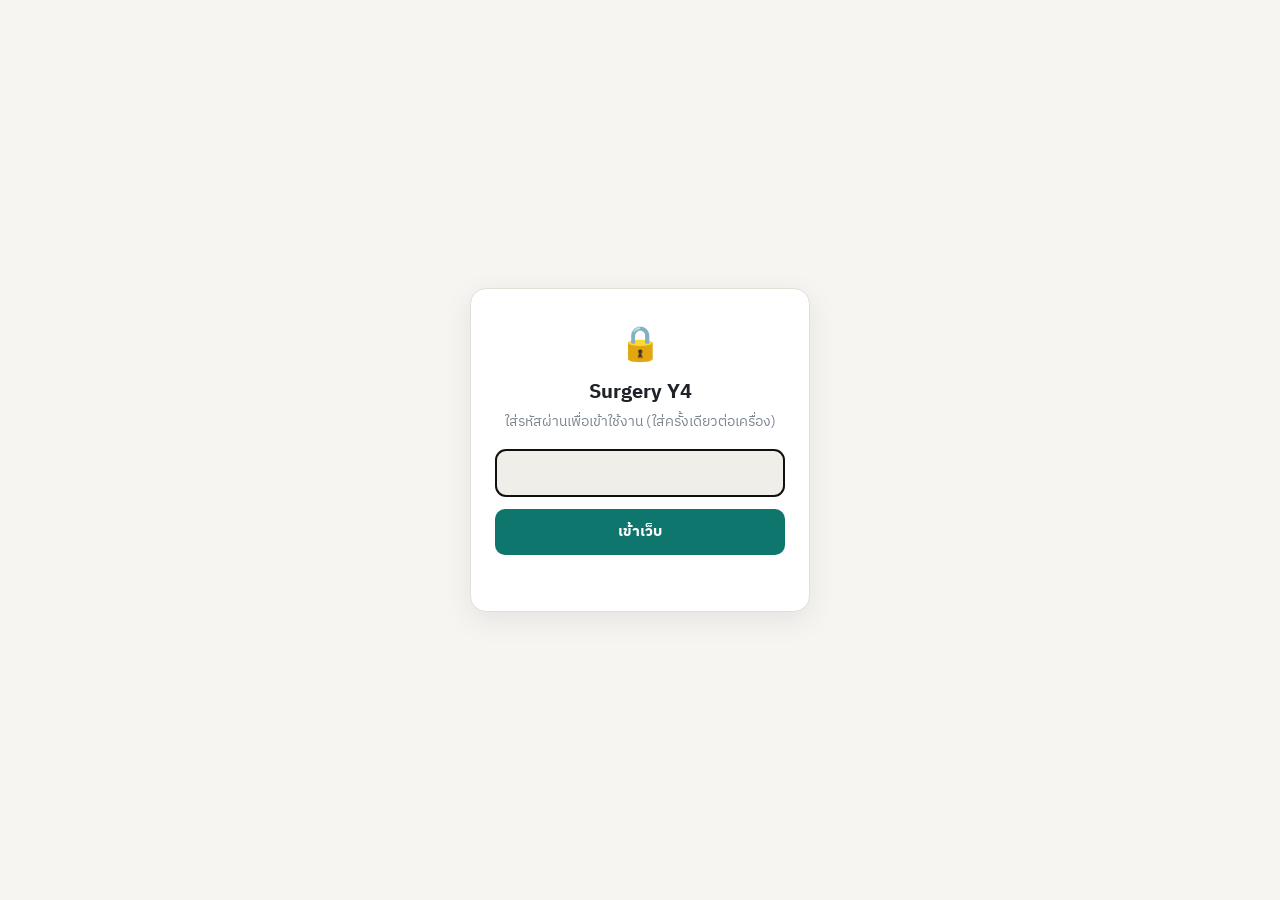
==== commit aab76a7e: "ป้ายความถี่เป็น Med38–50; รวมคำว่าเฉลยอาจารย์เป็นเฉลยไฟล์เหลือง Co-Authored-By: Claude Opus 5.5 <nor" ====
--- a/crt-abdominal-mass.html
+++ b/crt-abdominal-mass.html
@@ -15,7 +15,7 @@
   <p class="lead">CRT สาย Gen B กลุ่ม F2 · อ.สีชาด · ไล่ตามชีท Activity I ทีละตอน: ซักประวัติ → DDx + ตรวจร่างกาย → ส่งตรวจ → lab → วินิจฉัย + biopsy → การรักษาและเตรียมผ่าตัด</p>
   <div class="row" style="margin:0 0 14px"><a class="btn primary" href="crt-abdominal-mass.html">🫃 CRT: Abdominal mass</a><a class="btn" href="crt-acute-abdomen.html">🚨 CRT: Acute abdomen</a></div>
   <div class="legend" style="display:block"><b>เคสใน Activity I</b><div style="margin-top:4px">ชายไทย 50 ปี คลำก้อนท้องซ้ายบน 2 เดือน แน่นท้อง กินได้น้อยลง น้ำหนักลด 4 กก. · ตรวจพบก้อน 10 × 12 cm ที่ LUQ ผิวขรุขระ แข็ง ขยับได้ ไม่เจ็บ</div><div style="margin-top:4px">CT: exophytic mass 12.6 × 22.1 × 16.2 cm จาก antrum มี central necrosis ไม่มีต่อมน้ำเหลืองโต · EGD: submucosal mass · <strong>วินิจฉัย: gastric GIST</strong></div></div>
-  <div class="legend"><span><b>🔥</b> ออกบ่อยมาก</span><span><b>★</b> เคยออก</span><span><mark class="trap">ไฮไลต์เหลือง</mark> จุดที่ข้อสอบชอบหลอก</span><span>ป้ายขวาของหัวข้อ = จำนวนชุดข้อสอบเก่า (จาก 27 ชุด MCQ Med38–51) ที่มีเรื่องนั้น</span></div>
+  <div class="legend"><span><b>🔥</b> ออกบ่อยมาก</span><span><b>★</b> เคยออก</span><span><mark class="trap">ไฮไลต์เหลือง</mark> จุดที่ข้อสอบชอบหลอก</span><span>ป้ายขวาของหัวข้อ = จำนวนชุดข้อสอบเก่า (จาก 27 ชุด MCQ Med38–50) ที่มีเรื่องนั้น</span></div>
   <div class="card sec">
     <div class="toolbar" style="margin:0 0 6px"><button class="btn sm" id="openall">เปิดทั้งหมด</button><button class="btn sm" id="closeall">ปิดทั้งหมด</button></div>
     <details class="topic" id="s1" open><summary><span class="tt">ตอนที่ 1 ซักประวัติ</span></summary><div class="topic-body"><p>ซักให้ได้ 3 เรื่อง: ก้อนมาจากอวัยวะไหน, น่าจะเป็นเนื้อร้ายไหม, และผู้ป่วยพร้อมผ่าตัดแค่ไหน ในคาบ อาจารย์ตอบไว้ว่า กินได้ลดลง, แน่นท้องตลอด, ไม่ปวด, น้ำหนักลด 4 กก. ใน 2 เดือน, คลำก้อนได้ที่ LUQ, ไม่มีโรคประจำตัว</p>
